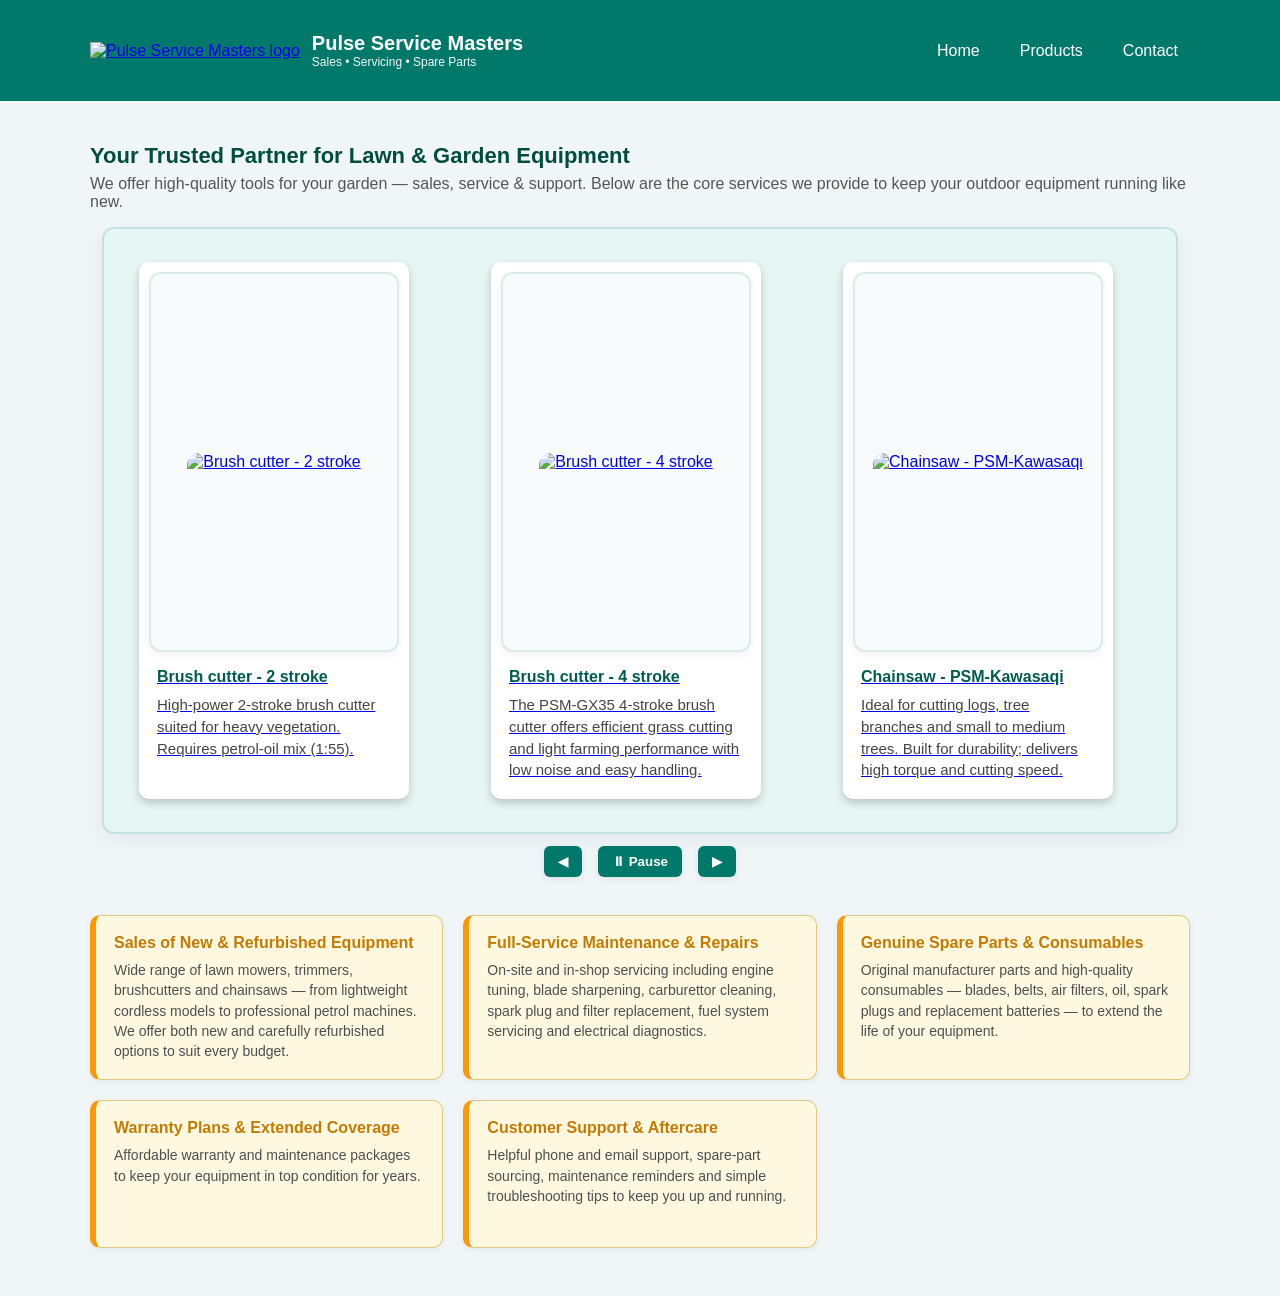
==== index.html @ 6231a52f "Add files via upload" ====
<!doctype html>
<html lang="en">
<head>
  <meta charset="utf-8" />
  <meta name="viewport" content="width=device-width, initial-scale=1" />
  <title>Pulse Service Masters — Lawn mowers & Garden Equipment</title>

  <!-- Link your main stylesheet -->
  <link rel="stylesheet" href="main.css">
</head>
<body>
<noscript>
  <div style="background:#fff3cd;color:#856404;padding:12px;text-align:center">JavaScript is disabled — some interactive features are unavailable. Products and links are still available below.</div>
</noscript>


<header class="site-header" role="banner">
  <div class="container header-flex">
    <div class="brand">
      <a href="index.html" aria-label="Pulse Service Masters home">
        <img src="images/logo.png" alt="Pulse Service Masters logo" />
      </a>
      <div class="brand-title">
        <div class="title">Pulse Service Masters</div>
        <div class="subtitle">Sales • Servicing • Spare Parts</div>
      </div>
    </div>

    <nav class="main-nav" aria-label="Main navigation">
      <ul class="nav-list">
        <li><a href="index.html">Home</a></li>
        <li><a href="products.html">Products</a></li>
        <li><a href="contact.html">Contact</a></li>
      </ul>
    </nav>
  </div>
</header>

<div class="container">
  <section class="hero">
    <div class="headline">Your Trusted Partner for Lawn &amp; Garden Equipment</div>
    <div class="sub">We offer high-quality tools for your garden — sales, service &amp; support. Below are the core services we provide to keep your outdoor equipment running like new.</div>

    <!-- ==========================
         Product Carousel (above services)
         ========================== -->
    <section class="carousel-wrap">
      <div class="carousel" id="carousel">
        <div class="track">
          <div class="slide" role="listitem">
            <a class="product-card" href="product-brushcutter-2stroke.html">
              <div class="prod-img">
                <picture><source srcset="images/Brush_Cutter_-_2_stroke.webp" type="image/webp"><img src="images/Brush_Cutter_-_2_stroke.jpg" alt="Brush cutter - 2 stroke" /></picture>
              </div>
<div class="prod-info">
                <h3>Brush cutter - 2 stroke</h3>
                <p>High-power 2-stroke brush cutter suited for heavy vegetation. Requires petrol-oil mix (1:55).</p>
              </div>
            </a>
          </div>

          <div class="slide" role="listitem">
            <a class="product-card" href="product-brushcutter.html">
              <div class="prod-img">
                <picture><source srcset="images/Brush_Cutter_-_4_stroke.webp" type="image/webp"><img src="images/Brush_Cutter_-_4_stroke.jpg" alt="Brush cutter - 4 stroke" /></picture>
              </div>
              <div class="prod-info">
                <h3>Brush cutter - 4 stroke</h3>
                <p>The PSM-GX35 4-stroke brush cutter offers efficient grass cutting and light farming performance with low noise and easy handling.</p>
              </div>
            </a>
          </div>

          <div class="slide" role="listitem">
            <a class="product-card" href="product-chainsaw.html">
              <div class="prod-img">
                <picture><source srcset="images/Chainsaw_-_PSM-Kawasaqi.webp" type="image/webp"><img src="images/Chainsaw_-_PSM-Kawasaqi.jpg" alt="Chainsaw - PSM-Kawasaqi" /></picture>
              </div>
              <div class="prod-info">
                <h3>Chainsaw - PSM-Kawasaqi</h3>
                <p>Ideal for cutting logs, tree branches and small to medium trees. Built for durability; delivers high torque and cutting speed.</p>
              </div>
            </a>
          </div>

          <div class="slide" role="listitem">
            <a class="product-card" href="product-hedge-trimmer.html">
              <div class="prod-img">
                <picture><source srcset="images/Hedge_Trimmer_-_PSM_HT.webp" type="image/webp"><img src="images/Hedge_Trimmer_-_PSM_HT.jpg" alt="Hedge Trimmer - PSM HT" /></picture>
              </div>
              <div class="prod-info">
                <h3>Hedge Trimmer - PSM HT</h3>
                <p>Compact and powerful for tough trimming jobs. Low-vibration design ensures fatigue-free operation.</p>
              </div>
            </a>
          </div>

          <div class="slide" role="listitem">
            <a class="product-card" href="product-tiller.html">
              <div class="prod-img">
                <picture><source srcset="images/Tiller_-_PSM_PPT.webp" type="image/webp"><img src="images/Tiller_-_PSM_PPT.jpg" alt="Tiller – PSM PPT" /></picture>
              </div>
              <div class="prod-info">
                <h3>Tiller – PSM PPT</h3>
                <p>Robust tiller for soil tilling, plunging, weeding, and seedbed preparation.</p>
              </div>
            </a>
          </div>
        </div> <!-- /.track -->
      </div> <!-- /.carousel -->

      <div class="center controls-row" style="margin-top:12px">
        <button class="carousel-prev" aria-label="Previous">◀</button>
        <button id="pause-btn" aria-label="Pause">⏸ Pause</button>
        <button class="carousel-next" aria-label="Next">▶</button>
      </div>
    </section>
    <!-- end carousel -->
  </section>

  <!-- ==========================
       Services list (below carousel)
       ========================== -->
  <div class="services">
    <div class="service">
      <div class="service-item"><h4>Sales of New &amp; Refurbished Equipment</h4></div>
      <p>Wide range of lawn mowers, trimmers, brushcutters and chainsaws — from lightweight cordless models to professional petrol machines. We offer both new and carefully refurbished options to suit every budget.</p>
    </div>

    <div class="service">
      <div class="service-item"><h4>Full-Service Maintenance &amp; Repairs</h4></div>
      <p>On-site and in-shop servicing including engine tuning, blade sharpening, carburettor cleaning, spark plug and filter replacement, fuel system servicing and electrical diagnostics.</p>
    </div>

    <div class="service">
      <div class="service-item"><h4>Genuine Spare Parts &amp; Consumables</h4></div>
      <p>Original manufacturer parts and high-quality consumables — blades, belts, air filters, oil, spark plugs and replacement batteries — to extend the life of your equipment.</p>
    </div>

    <div class="service">
      <div class="service-item"><h4>Warranty Plans &amp; Extended Coverage</h4></div>
      <p>Affordable warranty and maintenance packages to keep your equipment in top condition for years.</p>
    </div>

    <div class="service">
      <div class="service-item"><h4>Customer Support &amp; Aftercare</h4></div>
      <p>Helpful phone and email support, spare-part sourcing, maintenance reminders and simple troubleshooting tips to keep you up and running.</p>
    </div>
  </div>
  <!-- end services -->

</div> <!-- /.container -->

<!-- ===== Carousel script (inline) ===== -->
<script>
document.addEventListener('DOMContentLoaded', function(){
  const carouselEl = document.getElementById('carousel');
  if (!carouselEl) return;

  const track = carouselEl.querySelector('.track');
  const slides = Array.from(track.children);
  const prev = document.querySelector('.carousel-prev');
  const next = document.querySelector('.carousel-next');
  const pauseBtn = document.getElementById('pause-btn');

  let index = 0;
  let isPaused = false;
  let timer = null;
  const SLIDE_INTERVAL_MS = 6000; // 6s per slide (slower)

  const moveTo = (i) => {
    index = (i + slides.length) % slides.length;
    track.style.transform = 'translateX(' + (-index * 100) + '%)';
  };

  function startAutoplay() {
    stopAutoplay();
    if (!isPaused) timer = setInterval(() => moveTo(index + 1), SLIDE_INTERVAL_MS);
  }
  function stopAutoplay() {
    if (timer) clearInterval(timer);
    timer = null;
  }

  // Prev / Next
  if (prev) prev.addEventListener('click', () => { moveTo(index - 1); });
  if (next) next.addEventListener('click', () => { moveTo(index + 1); });

  // Pause/Play button functionality
  if (pauseBtn) {
    pauseBtn.addEventListener('click', () => {
      if (isPaused) {
        isPaused = false;
        pauseBtn.textContent = '⏸ Pause';
        startAutoplay();
      } else {
        isPaused = true;
        pauseBtn.textContent = '▶ Play';
        stopAutoplay();
      }
    });
  }

  // Pause on hover
  carouselEl.addEventListener('mouseenter', () => { stopAutoplay(); });
  carouselEl.addEventListener('mouseleave', () => { if (!isPaused) startAutoplay(); });

  // Simple swipe support for mobile
  let startX = 0;
  let isDown = false;
  track.addEventListener('pointerdown', (e) => { isDown = true; startX = e.clientX; track.style.transition = 'none'; });
  window.addEventListener('pointerup', (e) => {
    if (!isDown) return;
    isDown = false;
    track.style.transition = '';
    const dx = e.clientX - startX;
    if (dx > 60) moveTo(index - 1);
    else if (dx < -60) moveTo(index + 1);
  });

  // Keyboard navigation
  document.addEventListener('keydown', (e) => {
    if (e.key === 'ArrowLeft') moveTo(index - 1);
    if (e.key === 'ArrowRight') moveTo(index + 1);
  });

  // Initialize
  moveTo(0);
  startAutoplay();
});
</script>

</body>
</html>
---- main.css ----
/* =========================
   main.css for Pulse Service Masters
   Updated: Teal theme + full image carousel
   ========================= */

/* Base layout */
body {
  background:#f0f6f8;
  font-family: -apple-system, BlinkMacSystemFont, 'Segoe UI', Roboto, 'Helvetica Neue', Arial;
  margin:0;
  color:#222;
}
.container { max-width:1100px; margin:0 auto; padding:20px; }

/* Header */
.site-header { background:#00796b; color:white; padding:12px 0; }
.header-flex { display:flex; align-items:center; justify-content:space-between; gap:12px; }
.brand { display:flex; align-items:center; gap:12px; }
.brand img { height:64px; }
.brand-title .title { font-weight:700; color:white; font-size:20px; }
.brand-title .subtitle { font-size:12px; color:rgba(255,255,255,0.95); }
.main-nav .nav-list { display:flex; gap:16px; list-style:none; margin:0; padding:0; align-items:center; }
.main-nav a { color:white; padding:8px 12px; border-radius:6px; text-decoration:none; transition: background 0.2s; }
.main-nav a:hover { background:rgba(255,255,255,0.12); }

/* Hero */
.hero { padding:16px 0; }
.headline { font-size:22px; font-weight:600; margin:6px 0; color:#004d40; }
.sub { color:#555; margin-bottom:16px; }

/* Services grid */
.services {
  display:grid;
  gap:20px;
  grid-template-columns: repeat(3, 1fr);
  padding:10px 0;
  margin-bottom:18px;
}
.service {
  background:#fff8e1;
  border:1px solid #e0c97f;
  border-left:6px solid #ff9800;
  border-radius:10px;
  padding:18px;
  box-shadow:0 2px 6px rgba(0,0,0,0.06);
  transition: transform .25s ease, box-shadow .25s ease, border-color .25s ease;
  min-height:110px;
  display:flex;
  flex-direction:column;
  justify-content:flex-start;
}
.service:hover {
  transform:translateY(-4px);
  box-shadow:0 8px 20px rgba(0,0,0,0.12);
  border-color:#f57c00;
}
.service-item { margin-bottom:8px; }
.service-item h4 { margin:0; font-size:16px; color:#c47a00; font-weight:700; }
.service p { margin:0; color:#4e4e4e; line-height:1.45; font-size:14px; }

/* Responsive for services */
@media (max-width:1000px) { .services { grid-template-columns:repeat(2,1fr); } }
@media (max-width:600px) { .services { grid-template-columns:repeat(1,1fr); } .brand img { height:56px; } }

/* ================================
   Carousel — teal accent + full image display
   ================================ */
:root {
  --psm-accent: #00796b; /* teal */
  --psm-accent-dark: #005b4f;
  --psm-accent-tint: #e6f6f4;
  --psm-contrast: #0b5345;
}

.carousel-wrap { position: relative; margin-top:20px; }
.carousel {
  overflow: hidden;
  border-radius: 12px;
  background: var(--psm-accent-tint);
  border: 2px solid rgba(0,121,107,0.15);
  box-shadow: 0 6px 18px rgba(6,30,26,0.06);
}
.track { display:flex; transition: transform 900ms ease; will-change: transform; }
.slide {
  min-width:100%;
  box-sizing:border-box;
  padding:18px 20px;
  display:flex;
  gap:24px;
  align-items:center;
}

/* Product image container */
.prod-img {
  flex: 0 0 360px;
  height: 240px;
  background: #f7fbfb;
  border: 2px solid rgba(0,121,107,0.12);
  border-radius: 12px;
  display:flex;
  align-items:center;
  justify-content:center;
  overflow:hidden;
  box-shadow: 0 3px 10px rgba(0,0,0,0.06);
  padding:8px;
}
.prod-img img {
  width: 100%;
  height: 100%;
  object-fit: contain;
  object-position: center;
  display:block;
  background: transparent;
}

/* Product text */
.prod-info { flex:1; }
.prod-info h3 { margin:0 0 8px 0; font-size:22px; color: var(--psm-accent-dark); }
.prod-info p { margin:0; color:#444; line-height:1.45; font-size:15px; }

/* Controls */
.carousel-prev, .carousel-next, #pause-btn {
  pointer-events: all;
  padding:8px 14px;
  border-radius:6px;
  border:none;
  background: var(--psm-accent);
  color:#fff;
  font-weight:600;
  cursor:pointer;
  margin:0 6px;
  transition: background .18s ease, transform .12s ease;
  box-shadow: 0 2px 8px rgba(0,0,0,0.08);
}
.carousel-prev:hover, .carousel-next:hover, #pause-btn:hover {
  background: var(--psm-accent-dark);
  transform: translateY(-2px);
}

.center { text-align:center; }

/* Mobile tweaks */
@media (max-width: 800px) {
  .prod-img { flex: 0 0 260px; height:180px; }
  .prod-info h3 { font-size:20px; }
}
@media (max-width: 600px) {
  .prod-img { flex: 0 0 180px; height:140px; }
  .slide { flex-direction: column; align-items:flex-start; gap:12px; }
  .prod-info h3 { font-size:18px; }
}


/* =========== MERGED: Restored product/contact specific rules from original project (Option A) =========== */
.product-grid {
  display: flex;
  flex-wrap: wrap;
  justify-content: center;
  padding: 20px;
}

.product-card {
  background: white;
  border-radius: 12px;
  box-shadow: 0 4px 8px rgba(0,0,0,0.2);
  margin: 15px;
  width: 250px;
  transition: transform 0.3s ease;
}

.product-card:hover {
  transform: scale(1.05);
}

.product-card img {
  width: 100%;
  height: 180px;
  object-fit: cover;
  border-radius: 12px 12px 0 0;
}

.price-box {
  margin: 10px 0;
}

.product-grid{grid-template-columns:repeat(auto-fit,minmax(160px,1fr));gap:10px;padding:8px;}

.product-card{padding:10px;border-radius:10px}

.product-card img{width:100%;height:auto;max-height:160px;object-fit:cover}

.product-card h3{font-size:16px;margin:8px 0}

.price-box{font-size:14px;padding:8px}

.product-grid{grid-template-columns:repeat(2,1fr);gap:8px}

.prod-main{flex-direction:column;padding:12px}

.prod-main img{width:100%;max-width:100%}

.prod-info{padding:8px}

.buy-btn{width:100%;display:block;text-align:center}

/* AUTO-FIX: center product grid and improve card sizing */
.product-grid{max-width:1100px;margin:18px auto;display:grid;grid-template-columns:repeat(auto-fit,minmax(220px,1fr));gap:18px;padding:0 12px}

.product-card{display:flex;flex-direction:column;align-items:stretch}

.product-card .prod-img{align-self:stretch}

/* Make carousel slides reliably visible and centered */
.carousel-wrap{max-width:1100px;margin:12px auto;padding:0 12px}

.carousel{overflow:hidden;position:relative}

.track{display:flex;gap:12px;align-items:stretch;transition:transform 400ms ease}

.slide{min-width:260px;flex:0 0 auto;display:flex;align-items:stretch}

@media (max-width:600px){
  .slide{min-width:200px}

/* Improve product-grid centering and card layout (reinforce previous tweak) */
.product-grid{max-width:1100px;margin:18px auto;display:grid;grid-template-columns:repeat(auto-fit,minmax(220px,1fr));gap:18px;padding:0 12px}

.product-card{display:flex;flex-direction:column;align-items:stretch;min-height:220px}

.product-card .prod-img{align-self:stretch}

.product-card .prod-info{flex:1;display:flex;flex-direction:column;justify-content:space-between}

.product-card .prod-info p{margin:0 0 8px}

.buy-btn{align-self:flex-start}

/* Ensure carousel buttons are accessible and visible on small screens */
.carousel-prev, .carousel-next, #pause-btn {position:relative;z-index:3}

@media (max-width:480px){
  .carousel-prev, .carousel-next {padding:8px}

/* =========== User request: Show one carousel product at a time =========== */
/* Force each slide to occupy full carousel viewport so only one appears */
.carousel { max-width:1100px; margin:12px auto; }
.carousel .track { gap: 0 !important; }
.carousel .slide { min-width: 100% !important; flex: 0 0 100% !important; display:flex; align-items:stretch; }

/* Ensure images inside slide scale and center */
.slide .product-card { width:100%; display:flex; align-items:stretch; }
.slide .prod-img img, .product-card .prod-img img { width:100%; height:auto; object-fit:cover; display:block; }

/* =========== Header / Logo alignment fixes for product pages =========== */
.site-header { display:flex; align-items:center; justify-content:center; padding:14px 12px; }
.site-header .container.header-flex { display:flex; align-items:center; justify-content:space-between; gap:12px; max-width:1100px; margin:0 auto; padding:0 12px; }
.brand { display:flex; align-items:center; gap:12px; }
.brand img { height:64px; width:auto; max-height:64px; display:block; }
.site-nav { display:flex; gap:14px; align-items:center; }
.site-nav a { color:inherit; text-decoration:none; padding:8px 10px; border-radius:6px; }
.site-nav a:hover, .site-nav a.active { background: rgba(11,95,255,0.08); color:#0b5fff; }

/* Product page specific tweaks to align logo and info */
.prod-header { display:flex; align-items:center; gap:18px; max-width:1100px; margin:18px auto; padding:0 12px; }
.prod-header .brand img { height:56px; max-height:56px; }
.prod-header .prod-title { font-size:20px; font-weight:600; }

@media (max-width:600px){
  .brand img { height:48px; }
  .prod-header { flex-direction:column; align-items:flex-start; gap:8px; }
}
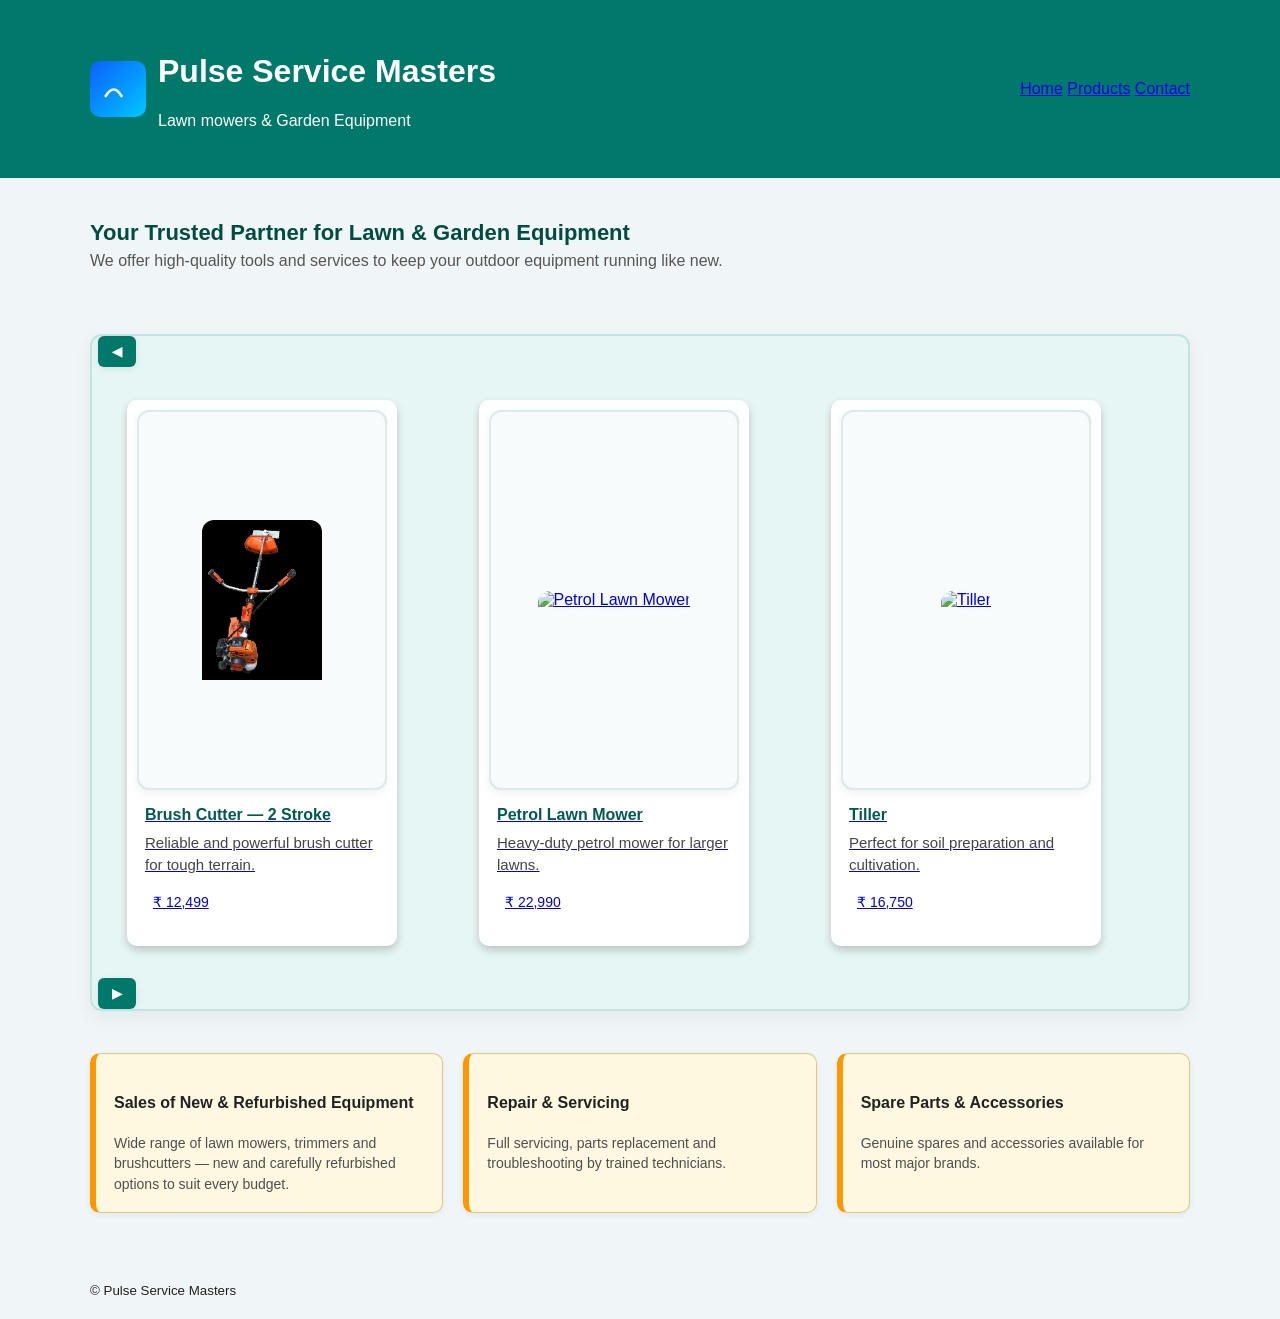
==== commit 02a834f7: "Update index.html" ====
--- a/index.html
+++ b/index.html
@@ -5,230 +5,144 @@
   <meta name="viewport" content="width=device-width, initial-scale=1" />
   <title>Pulse Service Masters — Lawn mowers & Garden Equipment</title>
 
-  <!-- Link your main stylesheet -->
+  <!-- Link to main.css -->
   <link rel="stylesheet" href="main.css">
 </head>
 <body>
-<noscript>
-  <div style="background:#fff3cd;color:#856404;padding:12px;text-align:center">JavaScript is disabled — some interactive features are unavailable. Products and links are still available below.</div>
-</noscript>
-
 
 <header class="site-header" role="banner">
   <div class="container header-flex">
-    <div class="brand">
-      <a href="index.html" aria-label="Pulse Service Masters home">
-        <img src="images/logo.png" alt="Pulse Service Masters logo" />
-      </a>
-      <div class="brand-title">
-        <div class="title">Pulse Service Masters</div>
-        <div class="subtitle">Sales • Servicing • Spare Parts</div>
+    <div class="brand" aria-label="Pulse Service Masters">
+      <!-- Inline SVG logo (simple decorative mark) -->
+      <svg width="56" height="56" viewBox="0 0 64 64" aria-hidden="true" focusable="false">
+        <defs>
+          <linearGradient id="g1" x1="0" x2="1" y1="0" y2="1">
+            <stop offset="0" stop-color="#0b5fff"/>
+            <stop offset="1" stop-color="#00c6ff"/>
+          </linearGradient>
+        </defs>
+        <rect width="64" height="64" rx="12" fill="url(#g1)"/>
+        <path d="M18 40c6-10 12-10 18 0" fill="none" stroke="#fff" stroke-width="3" stroke-linecap="round"/>
+      </svg>
+      <div class="brand-text">
+        <h1 class="site-title">Pulse Service Masters</h1>
+        <p class="site-sub">Lawn mowers & Garden Equipment</p>
       </div>
     </div>
 
-    <nav class="main-nav" aria-label="Main navigation">
-      <ul class="nav-list">
-        <li><a href="index.html">Home</a></li>
-        <li><a href="products.html">Products</a></li>
-        <li><a href="contact.html">Contact</a></li>
-      </ul>
+    <nav class="site-nav" role="navigation" aria-label="Main">
+      <a href="index.html" class="active">Home</a>
+      <a href="products.html">Products</a>
+      <a href="contact.html">Contact</a>
     </nav>
   </div>
 </header>
 
-<div class="container">
+<main>
+  <!-- Hero -->
   <section class="hero">
-    <div class="headline">Your Trusted Partner for Lawn &amp; Garden Equipment</div>
-    <div class="sub">We offer high-quality tools for your garden — sales, service &amp; support. Below are the core services we provide to keep your outdoor equipment running like new.</div>
+    <div class="container">
+      <div class="headline">Your Trusted Partner for Lawn &amp; Garden Equipment</div>
+      <div class="sub">We offer high-quality tools and services to keep your outdoor equipment running like new.</div>
+    </div>
+  </section>
 
-    <!-- ==========================
-         Product Carousel (above services)
-         ========================== -->
-    <section class="carousel-wrap">
-      <div class="carousel" id="carousel">
-        <div class="track">
+  <!-- Carousel: one slide visible at a time -->
+  <section class="carousel-wrap" aria-label="Featured products">
+    <div class="carousel" id="carousel">
+      <button class="carousel-prev" aria-label="Previous slide">◀</button>
+
+      <div class="viewport">
+        <div class="track" role="list">
+          <!-- Slide 1 -->
           <div class="slide" role="listitem">
             <a class="product-card" href="product-brushcutter-2stroke.html">
               <div class="prod-img">
-                <picture><source srcset="images/Brush_Cutter_-_2_stroke.webp" type="image/webp"><img src="images/Brush_Cutter_-_2_stroke.jpg" alt="Brush cutter - 2 stroke" /></picture>
+                <picture>
+                  <source srcset="images/Brush_Cutter_-_2_stroke.webp" type="image/webp">
+                  <img src="images/Brush_Cutter_-_2_stroke.jpg" alt="Brush cutter - 2 stroke">
+                </picture>
               </div>
-<div class="prod-info">
-                <h3>Brush cutter - 2 stroke</h3>
-                <p>High-power 2-stroke brush cutter suited for heavy vegetation. Requires petrol-oil mix (1:55).</p>
+              <div class="prod-info">
+                <h3>Brush Cutter — 2 Stroke</h3>
+                <p>Reliable and powerful brush cutter for tough terrain.</p>
+                <div class="price-box">₹ 12,499</div>
               </div>
             </a>
           </div>
 
+          <!-- Slide 2 -->
           <div class="slide" role="listitem">
-            <a class="product-card" href="product-brushcutter.html">
+            <a class="product-card" href="product-petrol-lawn-mower.html">
               <div class="prod-img">
-                <picture><source srcset="images/Brush_Cutter_-_4_stroke.webp" type="image/webp"><img src="images/Brush_Cutter_-_4_stroke.jpg" alt="Brush cutter - 4 stroke" /></picture>
+                <picture>
+                  <source srcset="images/Petrol_Lawn_Mower.webp" type="image/webp">
+                  <img src="images/Petrol_Lawn_Mower.jpg" alt="Petrol Lawn Mower">
+                </picture>
               </div>
               <div class="prod-info">
-                <h3>Brush cutter - 4 stroke</h3>
-                <p>The PSM-GX35 4-stroke brush cutter offers efficient grass cutting and light farming performance with low noise and easy handling.</p>
+                <h3>Petrol Lawn Mower</h3>
+                <p>Heavy-duty petrol mower for larger lawns.</p>
+                <div class="price-box">₹ 22,990</div>
               </div>
             </a>
           </div>
 
+          <!-- Slide 3 (example) -->
           <div class="slide" role="listitem">
-            <a class="product-card" href="product-chainsaw.html">
+            <a class="product-card" href="product-tiller.html">
               <div class="prod-img">
-                <picture><source srcset="images/Chainsaw_-_PSM-Kawasaqi.webp" type="image/webp"><img src="images/Chainsaw_-_PSM-Kawasaqi.jpg" alt="Chainsaw - PSM-Kawasaqi" /></picture>
+                <picture>
+                  <source srcset="images/Tiller.webp" type="image/webp">
+                  <img src="images/Tiller.jpg" alt="Tiller">
+                </picture>
               </div>
               <div class="prod-info">
-                <h3>Chainsaw - PSM-Kawasaqi</h3>
-                <p>Ideal for cutting logs, tree branches and small to medium trees. Built for durability; delivers high torque and cutting speed.</p>
+                <h3>Tiller</h3>
+                <p>Perfect for soil preparation and cultivation.</p>
+                <div class="price-box">₹ 16,750</div>
               </div>
             </a>
           </div>
 
-          <div class="slide" role="listitem">
-            <a class="product-card" href="product-hedge-trimmer.html">
-              <div class="prod-img">
-                <picture><source srcset="images/Hedge_Trimmer_-_PSM_HT.webp" type="image/webp"><img src="images/Hedge_Trimmer_-_PSM_HT.jpg" alt="Hedge Trimmer - PSM HT" /></picture>
-              </div>
-              <div class="prod-info">
-                <h3>Hedge Trimmer - PSM HT</h3>
-                <p>Compact and powerful for tough trimming jobs. Low-vibration design ensures fatigue-free operation.</p>
-              </div>
-            </a>
-          </div>
+        </div> <!-- .track -->
+      </div> <!-- .viewport -->
 
-          <div class="slide" role="listitem">
-            <a class="product-card" href="product-tiller.html">
-              <div class="prod-img">
-                <picture><source srcset="images/Tiller_-_PSM_PPT.webp" type="image/webp"><img src="images/Tiller_-_PSM_PPT.jpg" alt="Tiller – PSM PPT" /></picture>
-              </div>
-              <div class="prod-info">
-                <h3>Tiller – PSM PPT</h3>
-                <p>Robust tiller for soil tilling, plunging, weeding, and seedbed preparation.</p>
-              </div>
-            </a>
-          </div>
-        </div> <!-- /.track -->
-      </div> <!-- /.carousel -->
-
-      <div class="center controls-row" style="margin-top:12px">
-        <button class="carousel-prev" aria-label="Previous">◀</button>
-        <button id="pause-btn" aria-label="Pause">⏸ Pause</button>
-        <button class="carousel-next" aria-label="Next">▶</button>
-      </div>
-    </section>
-    <!-- end carousel -->
+      <button class="carousel-next" aria-label="Next slide">▶</button>
+    </div>
   </section>
 
-  <!-- ==========================
-       Services list (below carousel)
-       ========================== -->
-  <div class="services">
-    <div class="service">
-      <div class="service-item"><h4>Sales of New &amp; Refurbished Equipment</h4></div>
-      <p>Wide range of lawn mowers, trimmers, brushcutters and chainsaws — from lightweight cordless models to professional petrol machines. We offer both new and carefully refurbished options to suit every budget.</p>
+  <!-- Services (boxed) -->
+  <section class="services-section">
+    <div class="container">
+      <div class="services">
+        <div class="service">
+          <h4>Sales of New & Refurbished Equipment</h4>
+          <p>Wide range of lawn mowers, trimmers and brushcutters — new and carefully refurbished options to suit every budget.</p>
+        </div>
+
+        <div class="service">
+          <h4>Repair & Servicing</h4>
+          <p>Full servicing, parts replacement and troubleshooting by trained technicians.</p>
+        </div>
+
+        <div class="service">
+          <h4>Spare Parts & Accessories</h4>
+          <p>Genuine spares and accessories available for most major brands.</p>
+        </div>
+      </div>
     </div>
+  </section>
 
-    <div class="service">
-      <div class="service-item"><h4>Full-Service Maintenance &amp; Repairs</h4></div>
-      <p>On-site and in-shop servicing including engine tuning, blade sharpening, carburettor cleaning, spark plug and filter replacement, fuel system servicing and electrical diagnostics.</p>
-    </div>
+</main>
 
-    <div class="service">
-      <div class="service-item"><h4>Genuine Spare Parts &amp; Consumables</h4></div>
-      <p>Original manufacturer parts and high-quality consumables — blades, belts, air filters, oil, spark plugs and replacement batteries — to extend the life of your equipment.</p>
-    </div>
+<footer class="footer">
+  <div class="container">
+    <small>© Pulse Service Masters</small>
+  </div>
+</footer>
 
-    <div class="service">
-      <div class="service-item"><h4>Warranty Plans &amp; Extended Coverage</h4></div>
-      <p>Affordable warranty and maintenance packages to keep your equipment in top condition for years.</p>
-    </div>
-
-    <div class="service">
-      <div class="service-item"><h4>Customer Support &amp; Aftercare</h4></div>
-      <p>Helpful phone and email support, spare-part sourcing, maintenance reminders and simple troubleshooting tips to keep you up and running.</p>
-    </div>
-  </div>
-  <!-- end services -->
-
-</div> <!-- /.container -->
-
-<!-- ===== Carousel script (inline) ===== -->
-<script>
-document.addEventListener('DOMContentLoaded', function(){
-  const carouselEl = document.getElementById('carousel');
-  if (!carouselEl) return;
-
-  const track = carouselEl.querySelector('.track');
-  const slides = Array.from(track.children);
-  const prev = document.querySelector('.carousel-prev');
-  const next = document.querySelector('.carousel-next');
-  const pauseBtn = document.getElementById('pause-btn');
-
-  let index = 0;
-  let isPaused = false;
-  let timer = null;
-  const SLIDE_INTERVAL_MS = 6000; // 6s per slide (slower)
-
-  const moveTo = (i) => {
-    index = (i + slides.length) % slides.length;
-    track.style.transform = 'translateX(' + (-index * 100) + '%)';
-  };
-
-  function startAutoplay() {
-    stopAutoplay();
-    if (!isPaused) timer = setInterval(() => moveTo(index + 1), SLIDE_INTERVAL_MS);
-  }
-  function stopAutoplay() {
-    if (timer) clearInterval(timer);
-    timer = null;
-  }
-
-  // Prev / Next
-  if (prev) prev.addEventListener('click', () => { moveTo(index - 1); });
-  if (next) next.addEventListener('click', () => { moveTo(index + 1); });
-
-  // Pause/Play button functionality
-  if (pauseBtn) {
-    pauseBtn.addEventListener('click', () => {
-      if (isPaused) {
-        isPaused = false;
-        pauseBtn.textContent = '⏸ Pause';
-        startAutoplay();
-      } else {
-        isPaused = true;
-        pauseBtn.textContent = '▶ Play';
-        stopAutoplay();
-      }
-    });
-  }
-
-  // Pause on hover
-  carouselEl.addEventListener('mouseenter', () => { stopAutoplay(); });
-  carouselEl.addEventListener('mouseleave', () => { if (!isPaused) startAutoplay(); });
-
-  // Simple swipe support for mobile
-  let startX = 0;
-  let isDown = false;
-  track.addEventListener('pointerdown', (e) => { isDown = true; startX = e.clientX; track.style.transition = 'none'; });
-  window.addEventListener('pointerup', (e) => {
-    if (!isDown) return;
-    isDown = false;
-    track.style.transition = '';
-    const dx = e.clientX - startX;
-    if (dx > 60) moveTo(index - 1);
-    else if (dx < -60) moveTo(index + 1);
-  });
-
-  // Keyboard navigation
-  document.addEventListener('keydown', (e) => {
-    if (e.key === 'ArrowLeft') moveTo(index - 1);
-    if (e.key === 'ArrowRight') moveTo(index + 1);
-  });
-
-  // Initialize
-  moveTo(0);
-  startAutoplay();
-});
-</script>
-
+<!-- Main JS -->
+<script src="script.js" defer></script>
 </body>
 </html>
